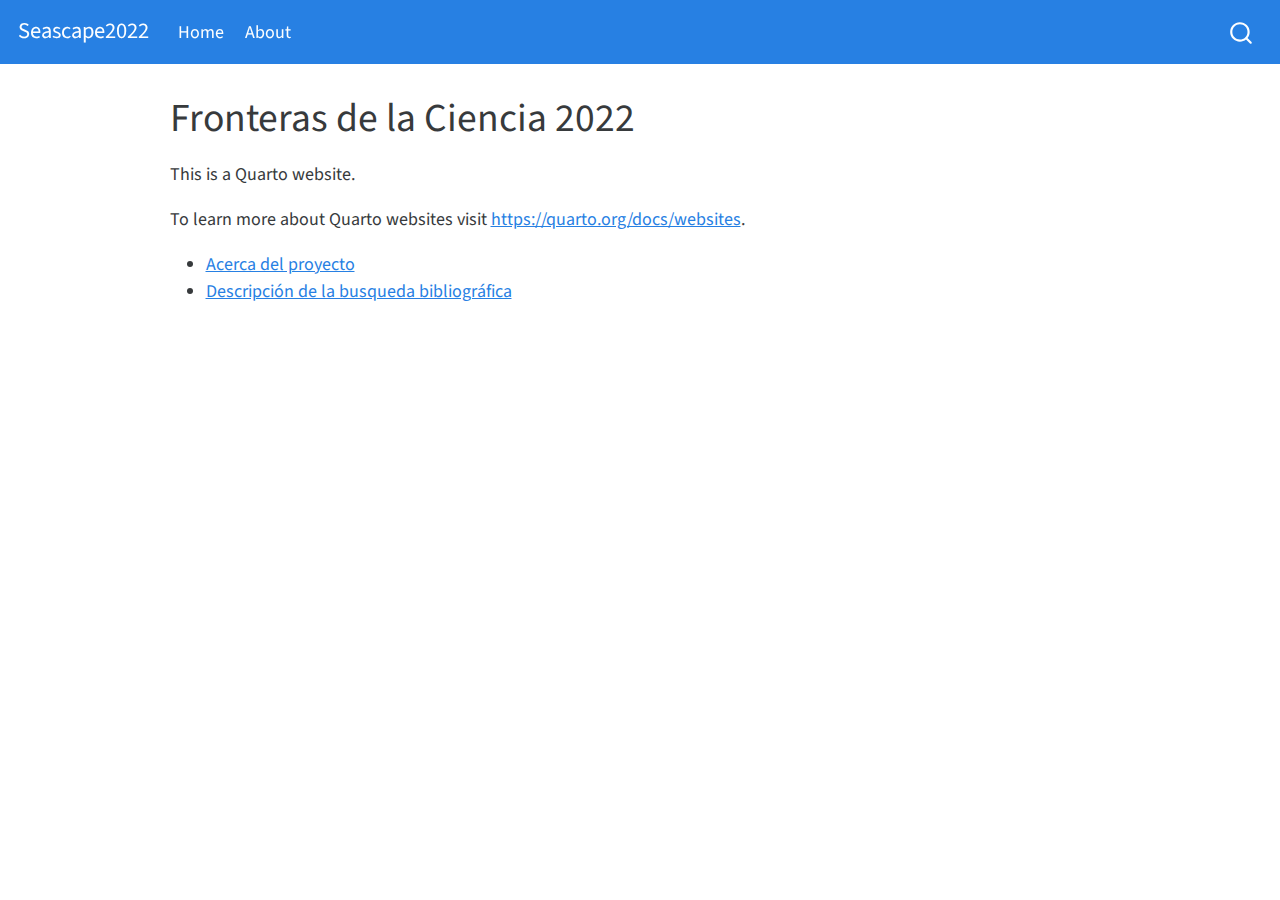
==== docs/index.html @ 74d60660 "primer commit" ====
<!DOCTYPE html>
<html xmlns="http://www.w3.org/1999/xhtml" lang="en" xml:lang="en"><head>

<meta charset="utf-8">
<meta name="generator" content="quarto-1.0.37">

<meta name="viewport" content="width=device-width, initial-scale=1.0, user-scalable=yes">


<title>Seascape2022 - Fronteras de la Ciencia 2022</title>
<style>
code{white-space: pre-wrap;}
span.smallcaps{font-variant: small-caps;}
span.underline{text-decoration: underline;}
div.column{display: inline-block; vertical-align: top; width: 50%;}
div.hanging-indent{margin-left: 1.5em; text-indent: -1.5em;}
ul.task-list{list-style: none;}
</style>


<script src="site_libs/quarto-nav/quarto-nav.js"></script>
<script src="site_libs/quarto-nav/headroom.min.js"></script>
<script src="site_libs/clipboard/clipboard.min.js"></script>
<script src="site_libs/quarto-search/autocomplete.umd.js"></script>
<script src="site_libs/quarto-search/fuse.min.js"></script>
<script src="site_libs/quarto-search/quarto-search.js"></script>
<meta name="quarto:offset" content="./">
<script src="site_libs/quarto-html/quarto.js"></script>
<script src="site_libs/quarto-html/popper.min.js"></script>
<script src="site_libs/quarto-html/tippy.umd.min.js"></script>
<script src="site_libs/quarto-html/anchor.min.js"></script>
<link href="site_libs/quarto-html/tippy.css" rel="stylesheet">
<link href="site_libs/quarto-html/quarto-syntax-highlighting.css" rel="stylesheet" id="quarto-text-highlighting-styles">
<script src="site_libs/bootstrap/bootstrap.min.js"></script>
<link href="site_libs/bootstrap/bootstrap-icons.css" rel="stylesheet">
<link href="site_libs/bootstrap/bootstrap.min.css" rel="stylesheet" id="quarto-bootstrap" data-mode="light">
<script id="quarto-search-options" type="application/json">{
  "location": "navbar",
  "copy-button": false,
  "collapse-after": 3,
  "panel-placement": "end",
  "type": "overlay",
  "limit": 20,
  "language": {
    "search-no-results-text": "No results",
    "search-matching-documents-text": "matching documents",
    "search-copy-link-title": "Copy link to search",
    "search-hide-matches-text": "Hide additional matches",
    "search-more-match-text": "more match in this document",
    "search-more-matches-text": "more matches in this document",
    "search-clear-button-title": "Clear",
    "search-detached-cancel-button-title": "Cancel",
    "search-submit-button-title": "Submit"
  }
}</script>


<link rel="stylesheet" href="styles.css">
</head>

<body class="nav-fixed">

<div id="quarto-search-results"></div>
  <header id="quarto-header" class="headroom fixed-top">
    <nav class="navbar navbar-expand-lg navbar-dark ">
      <div class="navbar-container container-fluid">
      <a class="navbar-brand" href="./index.html">
    <span class="navbar-title">Seascape2022</span>
  </a>
          <button class="navbar-toggler" type="button" data-bs-toggle="collapse" data-bs-target="#navbarCollapse" aria-controls="navbarCollapse" aria-expanded="false" aria-label="Toggle navigation" onclick="if (window.quartoToggleHeadroom) { window.quartoToggleHeadroom(); }">
  <span class="navbar-toggler-icon"></span>
</button>
          <div class="collapse navbar-collapse" id="navbarCollapse">
            <ul class="navbar-nav navbar-nav-scroll me-auto">
  <li class="nav-item">
    <a class="nav-link active" href="./index.html" aria-current="page">Home</a>
  </li>  
  <li class="nav-item">
    <a class="nav-link" href="./about.html">About</a>
  </li>  
</ul>
              <div id="quarto-search" class="" title="Search"></div>
          </div> <!-- /navcollapse -->
      </div> <!-- /container-fluid -->
    </nav>
</header>
<!-- content -->
<div id="quarto-content" class="quarto-container page-columns page-rows-contents page-layout-article page-navbar">
<!-- sidebar -->
<!-- margin-sidebar -->
    <div id="quarto-margin-sidebar" class="sidebar margin-sidebar">
        
    </div>
<!-- main -->
<main class="content" id="quarto-document-content">

<header id="title-block-header" class="quarto-title-block default">
<div class="quarto-title">
<h1 class="title">Fronteras de la Ciencia 2022</h1>
</div>



<div class="quarto-title-meta">

    
    
  </div>
  

</header>

<p>This is a Quarto website.</p>
<p>To learn more about Quarto websites visit <a href="https://quarto.org/docs/websites" class="uri">https://quarto.org/docs/websites</a>.</p>
<ul>
<li><a href="./about.html">Acerca del proyecto</a></li>
<li><a href="./1.Busqueda_bibliografica.html">Descripción de la busqueda bibliográfica</a></li>
</ul>



</main> <!-- /main -->
<script id="quarto-html-after-body" type="application/javascript">
window.document.addEventListener("DOMContentLoaded", function (event) {
  const toggleBodyColorMode = (bsSheetEl) => {
    const mode = bsSheetEl.getAttribute("data-mode");
    const bodyEl = window.document.querySelector("body");
    if (mode === "dark") {
      bodyEl.classList.add("quarto-dark");
      bodyEl.classList.remove("quarto-light");
    } else {
      bodyEl.classList.add("quarto-light");
      bodyEl.classList.remove("quarto-dark");
    }
  }
  const toggleBodyColorPrimary = () => {
    const bsSheetEl = window.document.querySelector("link#quarto-bootstrap");
    if (bsSheetEl) {
      toggleBodyColorMode(bsSheetEl);
    }
  }
  toggleBodyColorPrimary();  
  const icon = "";
  const anchorJS = new window.AnchorJS();
  anchorJS.options = {
    placement: 'right',
    icon: icon
  };
  anchorJS.add('.anchored');
  const clipboard = new window.ClipboardJS('.code-copy-button', {
    target: function(trigger) {
      return trigger.previousElementSibling;
    }
  });
  clipboard.on('success', function(e) {
    // button target
    const button = e.trigger;
    // don't keep focus
    button.blur();
    // flash "checked"
    button.classList.add('code-copy-button-checked');
    var currentTitle = button.getAttribute("title");
    button.setAttribute("title", "Copied!");
    setTimeout(function() {
      button.setAttribute("title", currentTitle);
      button.classList.remove('code-copy-button-checked');
    }, 1000);
    // clear code selection
    e.clearSelection();
  });
  function tippyHover(el, contentFn) {
    const config = {
      allowHTML: true,
      content: contentFn,
      maxWidth: 500,
      delay: 100,
      arrow: false,
      appendTo: function(el) {
          return el.parentElement;
      },
      interactive: true,
      interactiveBorder: 10,
      theme: 'quarto',
      placement: 'bottom-start'
    };
    window.tippy(el, config); 
  }
  const noterefs = window.document.querySelectorAll('a[role="doc-noteref"]');
  for (var i=0; i<noterefs.length; i++) {
    const ref = noterefs[i];
    tippyHover(ref, function() {
      let href = ref.getAttribute('href');
      try { href = new URL(href).hash; } catch {}
      const id = href.replace(/^#\/?/, "");
      const note = window.document.getElementById(id);
      return note.innerHTML;
    });
  }
  var bibliorefs = window.document.querySelectorAll('a[role="doc-biblioref"]');
  for (var i=0; i<bibliorefs.length; i++) {
    const ref = bibliorefs[i];
    const cites = ref.parentNode.getAttribute('data-cites').split(' ');
    tippyHover(ref, function() {
      var popup = window.document.createElement('div');
      cites.forEach(function(cite) {
        var citeDiv = window.document.createElement('div');
        citeDiv.classList.add('hanging-indent');
        citeDiv.classList.add('csl-entry');
        var biblioDiv = window.document.getElementById('ref-' + cite);
        if (biblioDiv) {
          citeDiv.innerHTML = biblioDiv.innerHTML;
        }
        popup.appendChild(citeDiv);
      });
      return popup.innerHTML;
    });
  }
});
</script>
</div> <!-- /content -->



</body></html>
---- docs/site_libs/quarto-html/tippy.css ----
.tippy-box[data-animation=fade][data-state=hidden]{opacity:0}[data-tippy-root]{max-width:calc(100vw - 10px)}.tippy-box{position:relative;background-color:#333;color:#fff;border-radius:4px;font-size:14px;line-height:1.4;white-space:normal;outline:0;transition-property:transform,visibility,opacity}.tippy-box[data-placement^=top]>.tippy-arrow{bottom:0}.tippy-box[data-placement^=top]>.tippy-arrow:before{bottom:-7px;left:0;border-width:8px 8px 0;border-top-color:initial;transform-origin:center top}.tippy-box[data-placement^=bottom]>.tippy-arrow{top:0}.tippy-box[data-placement^=bottom]>.tippy-arrow:before{top:-7px;left:0;border-width:0 8px 8px;border-bottom-color:initial;transform-origin:center bottom}.tippy-box[data-placement^=left]>.tippy-arrow{right:0}.tippy-box[data-placement^=left]>.tippy-arrow:before{border-width:8px 0 8px 8px;border-left-color:initial;right:-7px;transform-origin:center left}.tippy-box[data-placement^=right]>.tippy-arrow{left:0}.tippy-box[data-placement^=right]>.tippy-arrow:before{left:-7px;border-width:8px 8px 8px 0;border-right-color:initial;transform-origin:center right}.tippy-box[data-inertia][data-state=visible]{transition-timing-function:cubic-bezier(.54,1.5,.38,1.11)}.tippy-arrow{width:16px;height:16px;color:#333}.tippy-arrow:before{content:"";position:absolute;border-color:transparent;border-style:solid}.tippy-content{position:relative;padding:5px 9px;z-index:1}
---- docs/site_libs/quarto-html/quarto-syntax-highlighting.css ----
/* quarto syntax highlight colors */
:root {
  --quarto-hl-ot-color: #003B4F;
  --quarto-hl-at-color: #657422;
  --quarto-hl-ss-color: #20794D;
  --quarto-hl-an-color: #5E5E5E;
  --quarto-hl-fu-color: #4758AB;
  --quarto-hl-st-color: #20794D;
  --quarto-hl-cf-color: #003B4F;
  --quarto-hl-op-color: #5E5E5E;
  --quarto-hl-er-color: #AD0000;
  --quarto-hl-bn-color: #AD0000;
  --quarto-hl-al-color: #AD0000;
  --quarto-hl-va-color: #111111;
  --quarto-hl-bu-color: inherit;
  --quarto-hl-ex-color: inherit;
  --quarto-hl-pp-color: #AD0000;
  --quarto-hl-in-color: #5E5E5E;
  --quarto-hl-vs-color: #20794D;
  --quarto-hl-wa-color: #5E5E5E;
  --quarto-hl-do-color: #5E5E5E;
  --quarto-hl-im-color: #00769E;
  --quarto-hl-ch-color: #20794D;
  --quarto-hl-dt-color: #AD0000;
  --quarto-hl-fl-color: #AD0000;
  --quarto-hl-co-color: #5E5E5E;
  --quarto-hl-cv-color: #5E5E5E;
  --quarto-hl-cn-color: #8f5902;
  --quarto-hl-sc-color: #5E5E5E;
  --quarto-hl-dv-color: #AD0000;
  --quarto-hl-kw-color: #003B4F;
}

/* other quarto variables */
:root {
  --quarto-font-monospace: SFMono-Regular, Menlo, Monaco, Consolas, "Liberation Mono", "Courier New", monospace;
}

pre > code.sourceCode > span {
  color: #003B4F;
}

code span {
  color: #003B4F;
}

code.sourceCode > span {
  color: #003B4F;
}

div.sourceCode,
div.sourceCode pre.sourceCode {
  color: #003B4F;
}

code span.ot {
  color: #003B4F;
}

code span.at {
  color: #657422;
}

code span.ss {
  color: #20794D;
}

code span.an {
  color: #5E5E5E;
}

code span.fu {
  color: #4758AB;
}

code span.st {
  color: #20794D;
}

code span.cf {
  color: #003B4F;
}

code span.op {
  color: #5E5E5E;
}

code span.er {
  color: #AD0000;
}

code span.bn {
  color: #AD0000;
}

code span.al {
  color: #AD0000;
}

code span.va {
  color: #111111;
}

code span.pp {
  color: #AD0000;
}

code span.in {
  color: #5E5E5E;
}

code span.vs {
  color: #20794D;
}

code span.wa {
  color: #5E5E5E;
  font-style: italic;
}

code span.do {
  color: #5E5E5E;
  font-style: italic;
}

code span.im {
  color: #00769E;
}

code span.ch {
  color: #20794D;
}

code span.dt {
  color: #AD0000;
}

code span.fl {
  color: #AD0000;
}

code span.co {
  color: #5E5E5E;
}

code span.cv {
  color: #5E5E5E;
  font-style: italic;
}

code span.cn {
  color: #8f5902;
}

code span.sc {
  color: #5E5E5E;
}

code span.dv {
  color: #AD0000;
}

code span.kw {
  color: #003B4F;
}

.prevent-inlining {
  content: "</";
}

/*# sourceMappingURL=debc5d5d77c3f9108843748ff7464032.css.map */
---- docs/styles.css ----
/* css styles */
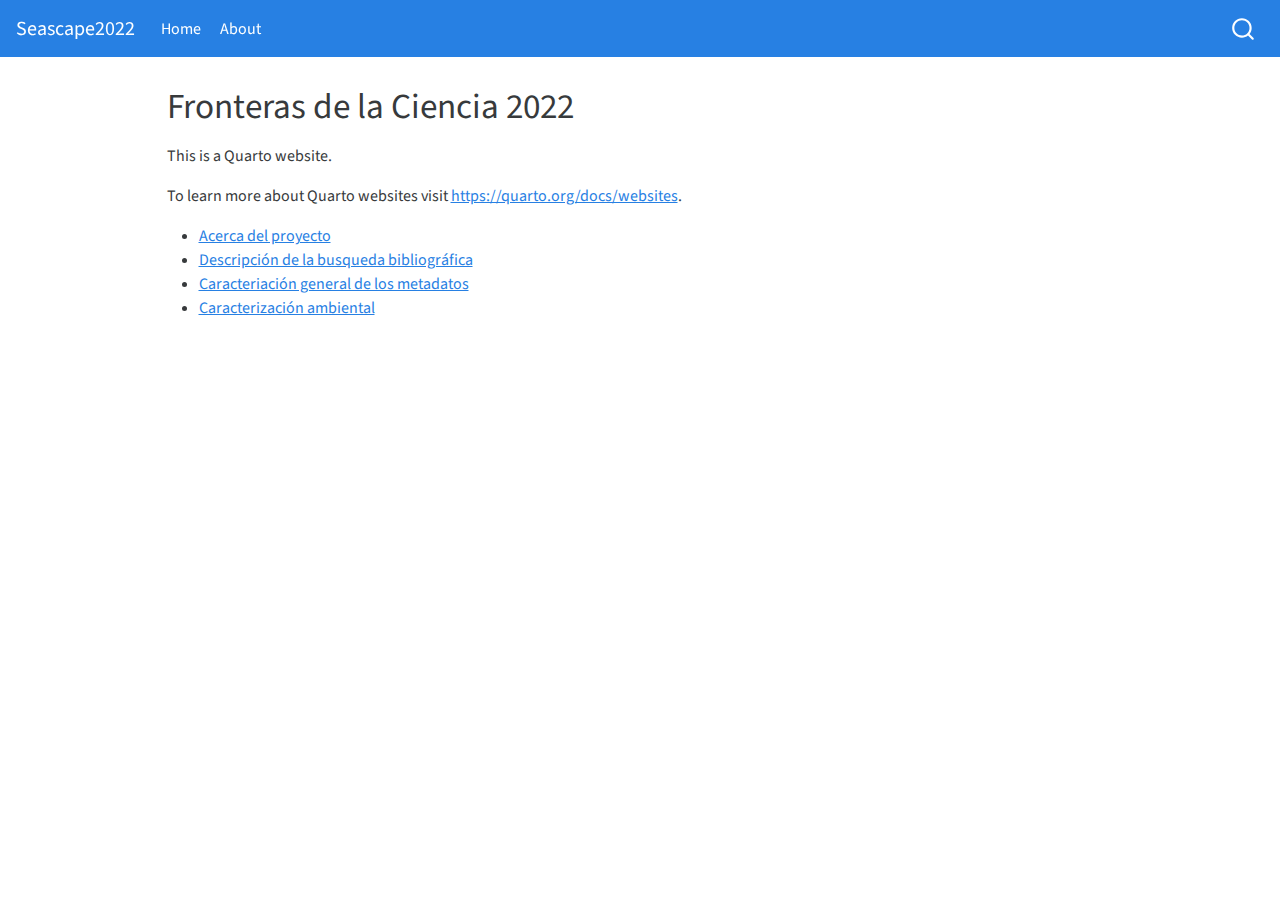
==== commit 166732fc: "Se agrego la descripcion de los metadatos y la caracterizacion ambiental" ====
--- a/docs/index.html
+++ b/docs/index.html
@@ -115,6 +115,8 @@
 <ul>
 <li><a href="./about.html">Acerca del proyecto</a></li>
 <li><a href="./1.Busqueda_bibliografica.html">Descripción de la busqueda bibliográfica</a></li>
+<li><a href="./2.Descripcion_metadatos.html">Caracteriación general de los metadatos</a></li>
+<li><a href="./3.Caraterizacion_ambiental.html">Caracterización ambiental</a></li>
 </ul>
 
 
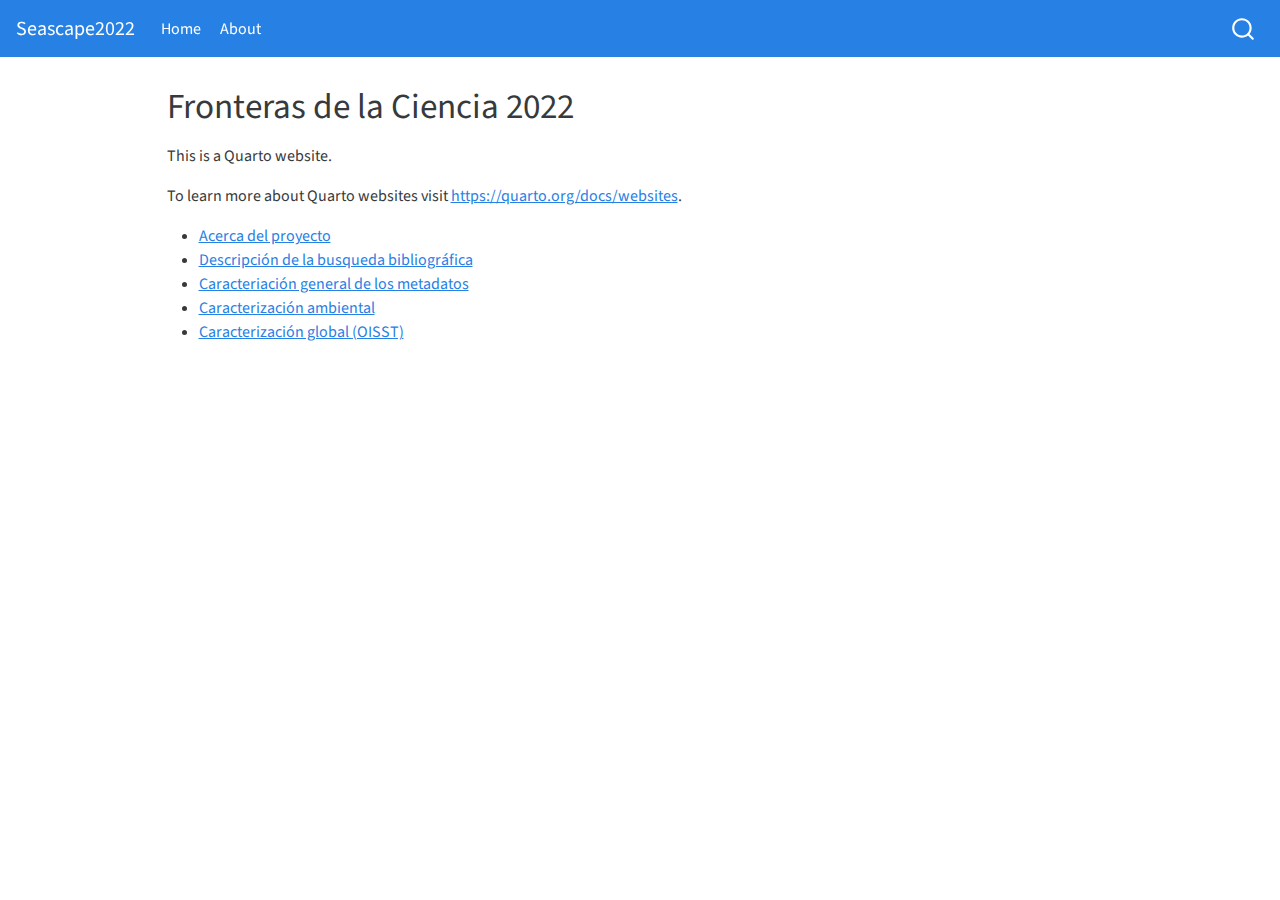
==== commit e5b10968: "actualizacion datos globales OISST" ====
--- a/docs/index.html
+++ b/docs/index.html
@@ -117,6 +117,7 @@
 <li><a href="./1.Busqueda_bibliografica.html">Descripción de la busqueda bibliográfica</a></li>
 <li><a href="./2.Descripcion_metadatos.html">Caracteriación general de los metadatos</a></li>
 <li><a href="./3.Caraterizacion_ambiental.html">Caracterización ambiental</a></li>
+<li><a href="./3.Caraterizacion_ambiental_global.html">Caracterización global (OISST)</a></li>
 </ul>
 
 
